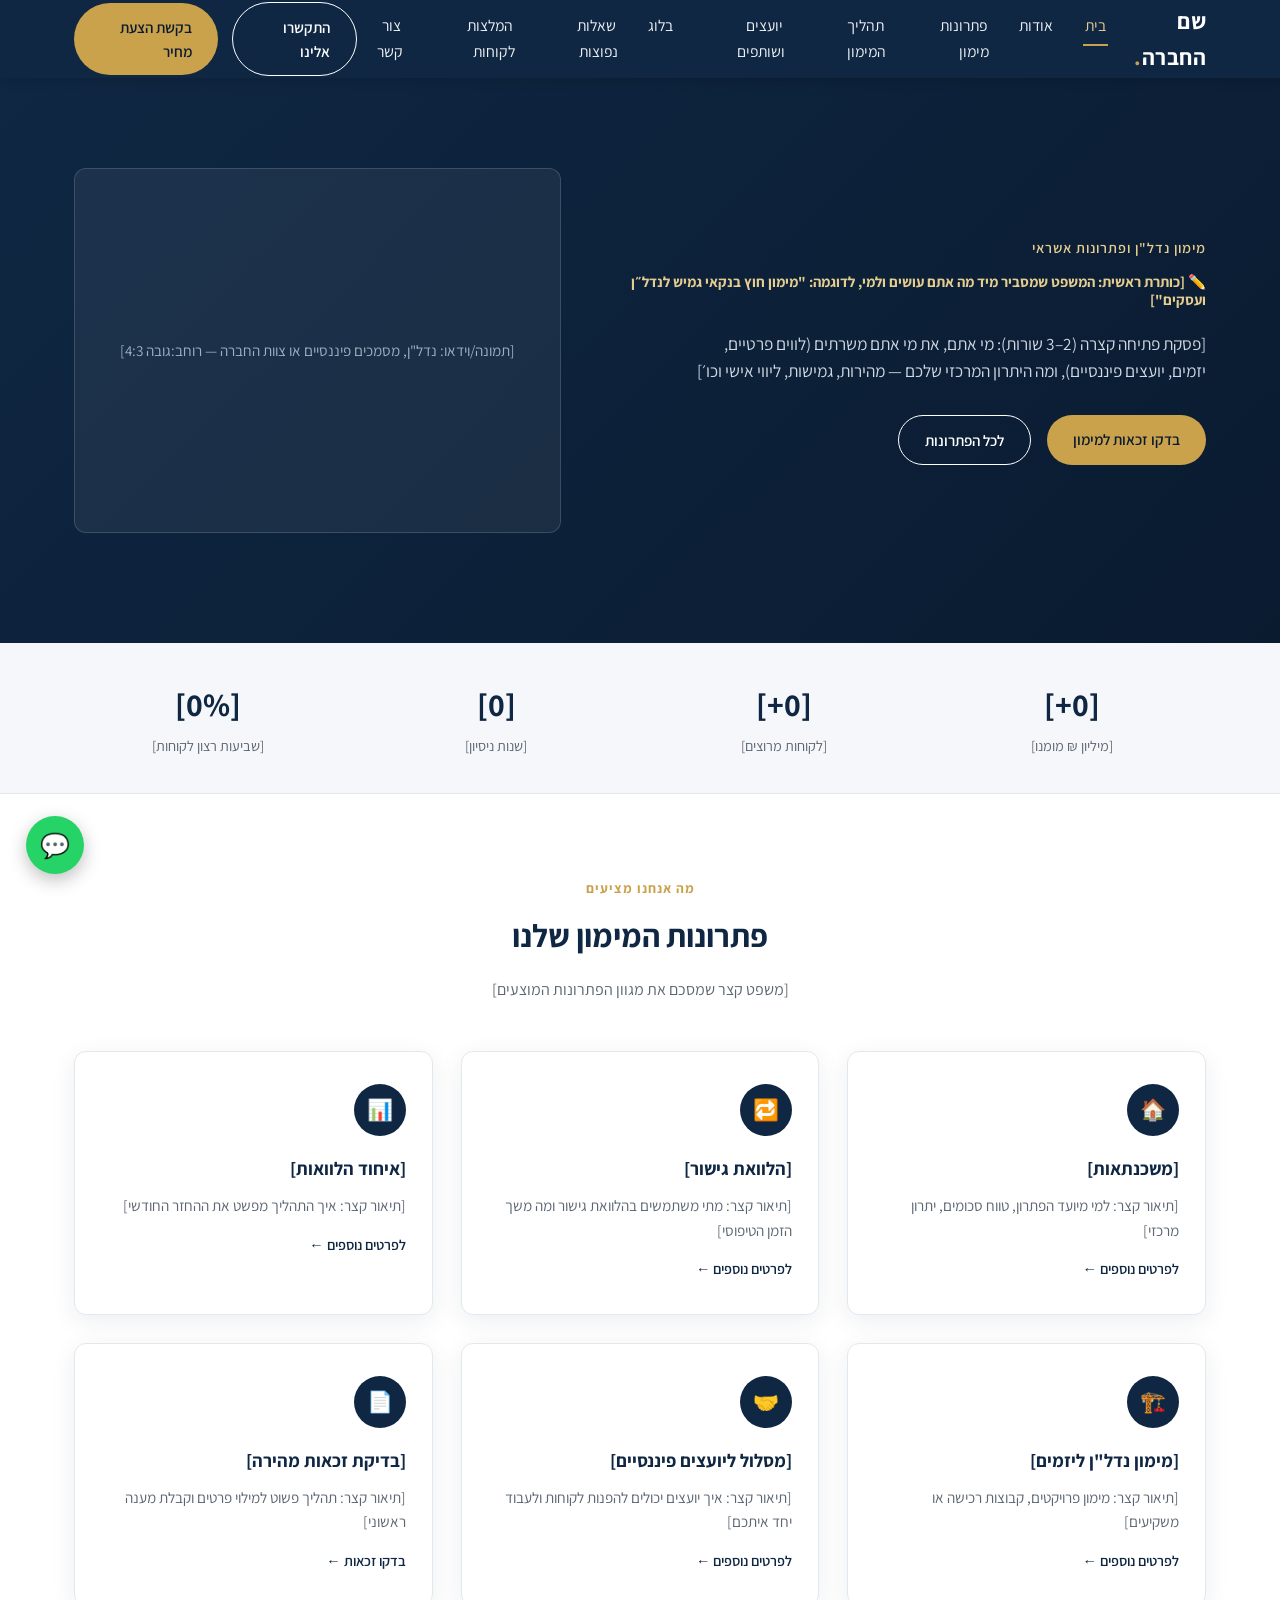
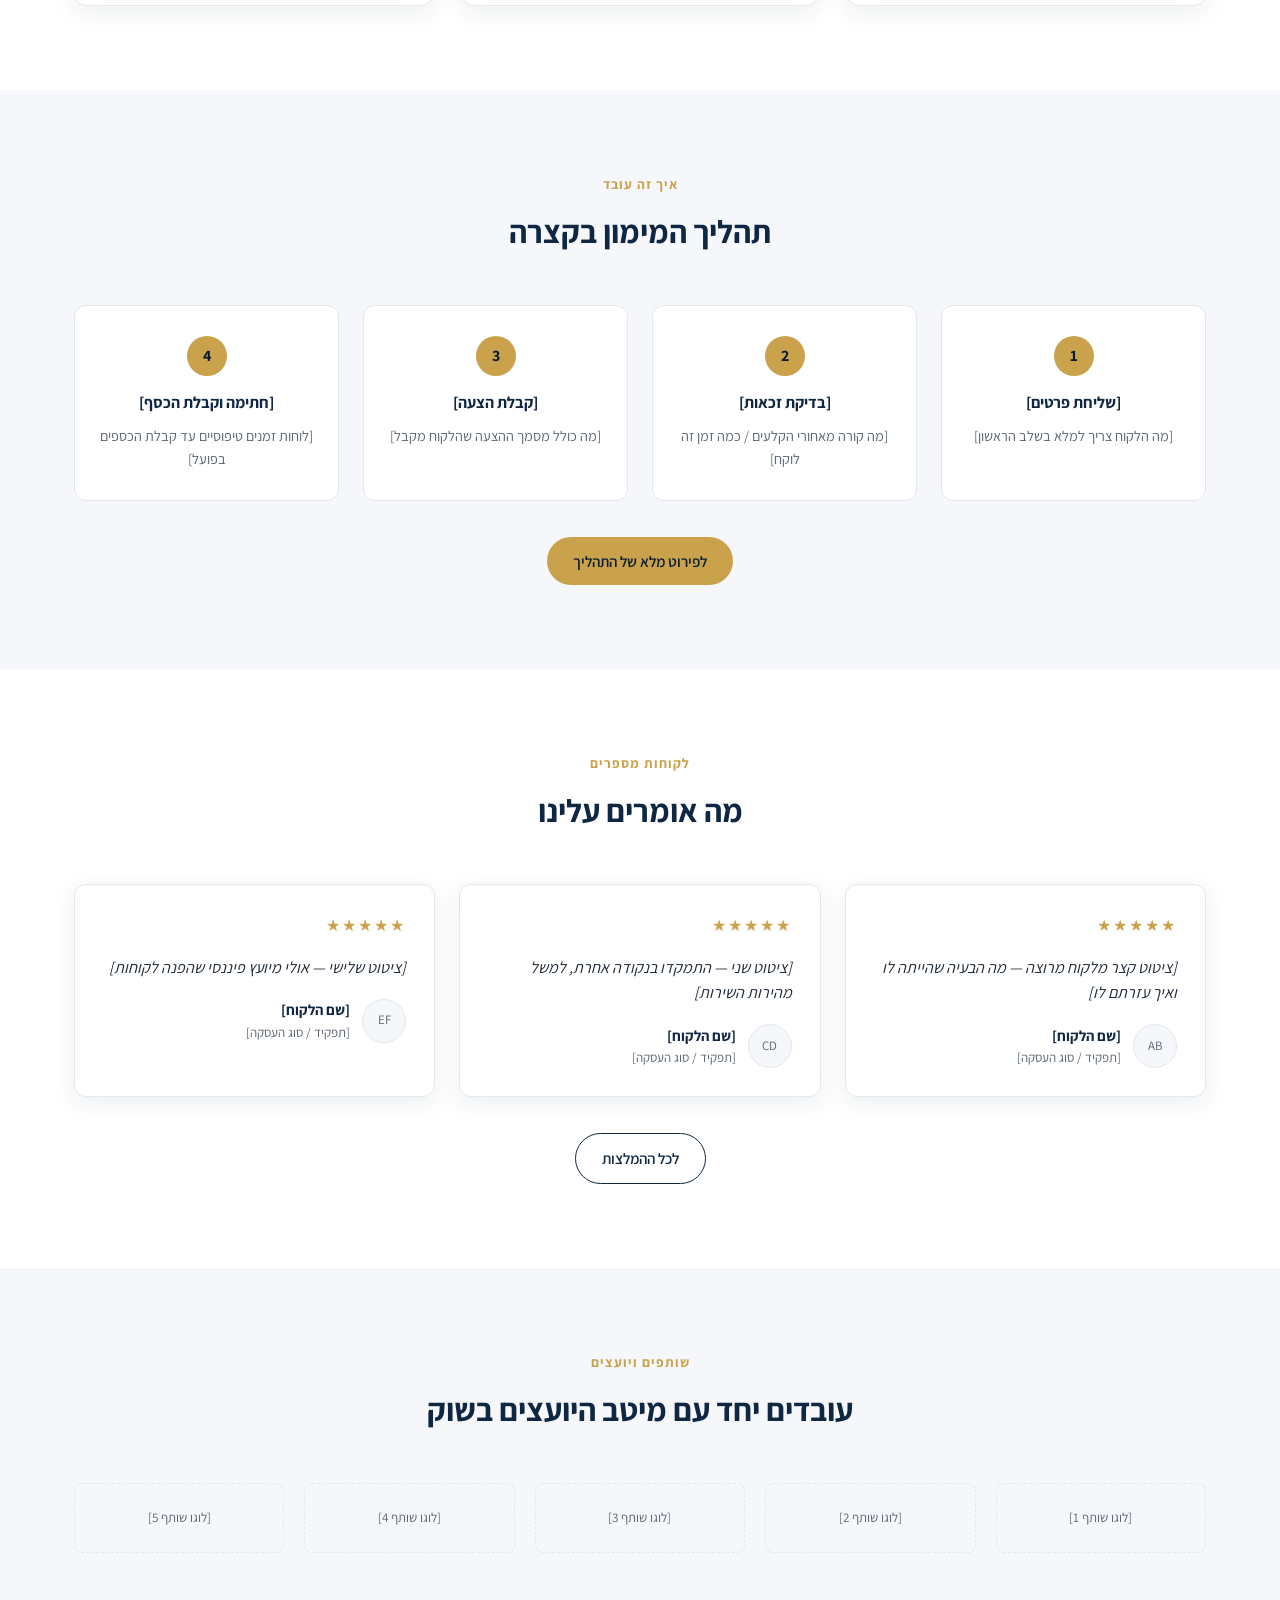
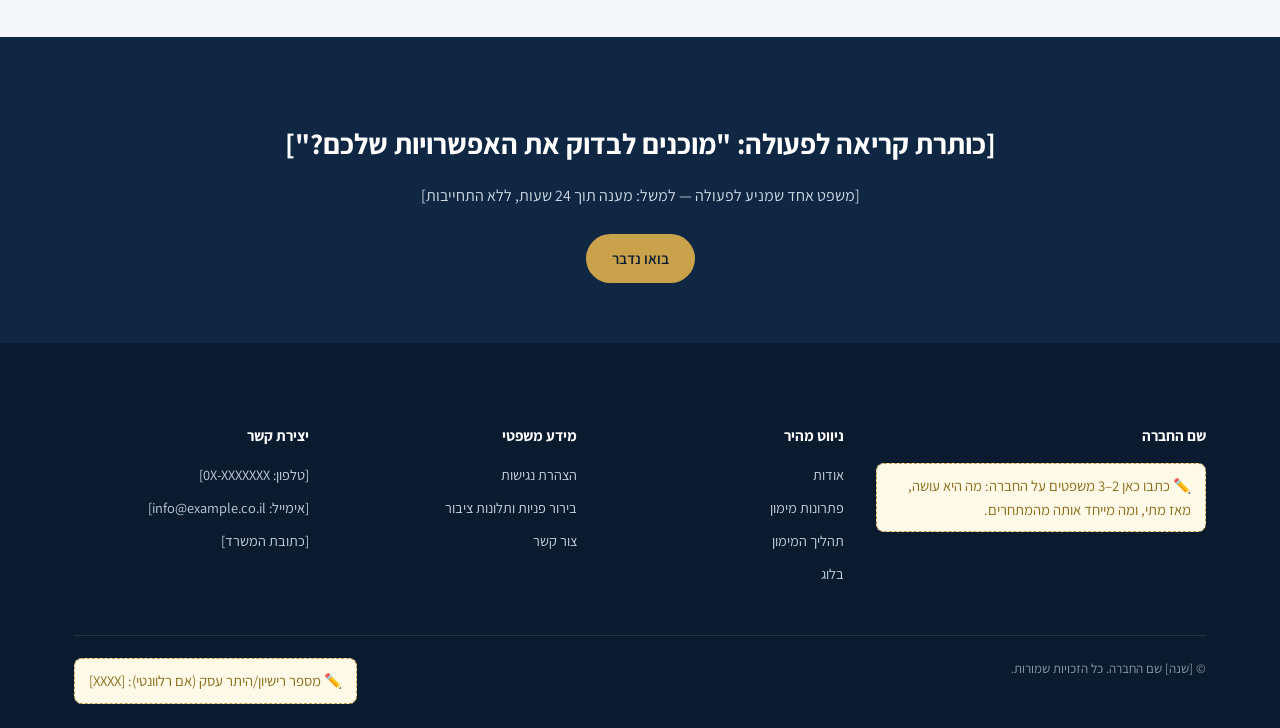
==== index.html @ 7413fb55 "Initial commit" ====
<!DOCTYPE html>
<html lang="he" dir="rtl">
<head>
  <meta charset="UTF-8">
  <meta name="viewport" content="width=device-width, initial-scale=1.0">
  <title>דף הבית | שם החברה</title>
  <meta name="description" content="מימון חוץ בנקאי גמיש לנדל"ן, יזמים ופרטיים">
  <link rel="preconnect" href="https://fonts.googleapis.com">
  <link href="https://fonts.googleapis.com/css2?family=Assistant:wght@400;600;700;800&display=swap" rel="stylesheet">
  <link rel="stylesheet" href="css/style.css">
</head>
<body>
  <header class="site-header">
    <div class="container">
      <a href="index.html" class="logo">שם החברה<span>.</span></a>
      <nav>
        <ul class="main-nav">
        <li><a href="index.html" class="active">בית</a></li>
        <li><a href="about.html">אודות</a></li>
        <li><a href="solutions.html">פתרונות מימון</a></li>
        <li><a href="process.html">תהליך המימון</a></li>
        <li><a href="partners.html">יועצים ושותפים</a></li>
        <li><a href="blog.html">בלוג</a></li>
        <li><a href="faq.html">שאלות נפוצות</a></li>
        <li><a href="reviews.html">המלצות לקוחות</a></li>
        <li><a href="contact.html">צור קשר</a></li>
        </ul>
      </nav>
      <div class="header-cta">
        <a href="contact.html" class="btn btn-outline">התקשרו אלינו</a>
        <a href="contact.html" class="btn btn-primary">בקשת הצעת מחיר</a>
        <button class="nav-toggle" aria-label="תפריט"><span></span><span></span><span></span></button>
      </div>
    </div>
  </header>


  <section class="hero">
    <div class="container">
      <div class="hero-text">
        <div class="hero-eyebrow">מימון נדל"ן ופתרונות אשראי</div>
        <h1><span class="placeholder" style="background:transparent;border:none;color:#e4cd8f;padding:0;">[כותרת ראשית: המשפט שמסביר מיד מה אתם עושים ולמי, לדוגמה: "מימון חוץ בנקאי גמיש לנדל״ן ועסקים"]</span></h1>
        <p>[פסקת פתיחה קצרה (2–3 שורות): מי אתם, את מי אתם משרתים (לווים פרטיים, יזמים, יועצים פיננסיים), ומה היתרון המרכזי שלכם — מהירות, גמישות, ליווי אישי וכו׳]</p>
        <div class="hero-actions">
          <a href="contact.html" class="btn btn-primary">בדקו זכאות למימון</a>
          <a href="solutions.html" class="btn btn-outline">לכל הפתרונות</a>
        </div>
      </div>
      <div class="hero-media">[תמונה/וידאו: נדל"ן, מסמכים פיננסיים או צוות החברה — רוחב:גובה 4:3]</div>
    </div>
  </section>

  <section class="stats-bar">
    <div class="container">
      <div class="stat"><div class="num">[0+]</div><div class="label">[מיליון ₪ מומנו]</div></div>
      <div class="stat"><div class="num">[0+]</div><div class="label">[לקוחות מרוצים]</div></div>
      <div class="stat"><div class="num">[0]</div><div class="label">[שנות ניסיון]</div></div>
      <div class="stat"><div class="num">[0%]</div><div class="label">[שביעות רצון לקוחות]</div></div>
    </div>
  </section>

  <section class="section">
    <div class="container">
      <div class="section-head">
        <div class="section-eyebrow">מה אנחנו מציעים</div>
        <h2>פתרונות המימון שלנו</h2>
        <p>[משפט קצר שמסכם את מגוון הפתרונות המוצעים]</p>
      </div>
      <div class="cards-grid">
        <div class="card">
          <div class="card-icon">🏠</div>
          <h3>[משכנתאות]</h3>
          <p>[תיאור קצר: למי מיועד הפתרון, טווח סכומים, יתרון מרכזי]</p>
          <a href="solutions.html#mortgage" class="more">לפרטים נוספים ←</a>
        </div>
        <div class="card">
          <div class="card-icon">🔁</div>
          <h3>[הלוואת גישור]</h3>
          <p>[תיאור קצר: מתי משתמשים בהלוואת גישור ומה משך הזמן הטיפוסי]</p>
          <a href="solutions.html#bridge" class="more">לפרטים נוספים ←</a>
        </div>
        <div class="card">
          <div class="card-icon">📊</div>
          <h3>[איחוד הלוואות]</h3>
          <p>[תיאור קצר: איך התהליך מפשט את ההחזר החודשי]</p>
          <a href="solutions.html#consolidation" class="more">לפרטים נוספים ←</a>
        </div>
        <div class="card">
          <div class="card-icon">🏗️</div>
          <h3>[מימון נדל"ן ליזמים]</h3>
          <p>[תיאור קצר: מימון פרויקטים, קבוצות רכישה או משקיעים]</p>
          <a href="solutions.html#developers" class="more">לפרטים נוספים ←</a>
        </div>
        <div class="card">
          <div class="card-icon">🤝</div>
          <h3>[מסלול ליועצים פיננסיים]</h3>
          <p>[תיאור קצר: איך יועצים יכולים להפנות לקוחות ולעבוד יחד איתכם]</p>
          <a href="partners.html" class="more">לפרטים נוספים ←</a>
        </div>
        <div class="card">
          <div class="card-icon">📄</div>
          <h3>[בדיקת זכאות מהירה]</h3>
          <p>[תיאור קצר: תהליך פשוט למילוי פרטים וקבלת מענה ראשוני]</p>
          <a href="contact.html" class="more">בדקו זכאות ←</a>
        </div>
      </div>
    </div>
  </section>

  <section class="section section-alt">
    <div class="container">
      <div class="section-head">
        <div class="section-eyebrow">איך זה עובד</div>
        <h2>תהליך המימון בקצרה</h2>
      </div>
      <div class="steps">
        <div class="step"><h4>[שליחת פרטים]</h4><p>[מה הלקוח צריך למלא בשלב הראשון]</p></div>
        <div class="step"><h4>[בדיקת זכאות]</h4><p>[מה קורה מאחורי הקלעים / כמה זמן זה לוקח]</p></div>
        <div class="step"><h4>[קבלת הצעה]</h4><p>[מה כולל מסמך ההצעה שהלקוח מקבל]</p></div>
        <div class="step"><h4>[חתימה וקבלת הכסף]</h4><p>[לוחות זמנים טיפוסיים עד קבלת הכספים בפועל]</p></div>
      </div>
      <div style="text-align:center;margin-top:36px;"><a href="process.html" class="btn btn-primary">לפירוט מלא של התהליך</a></div>
    </div>
  </section>

  <section class="section">
    <div class="container">
      <div class="section-head">
        <div class="section-eyebrow">לקוחות מספרים</div>
        <h2>מה אומרים עלינו</h2>
      </div>
      <div class="testimonials-track">
        <div class="testimonial">
          <div class="stars">★★★★★</div>
          <p class="quote">[ציטוט קצר מלקוח מרוצה — מה הבעיה שהייתה לו ואיך עזרתם לו]</p>
          <div class="author"><div class="avatar">AB</div><div><div class="name">[שם הלקוח]</div><div class="role">[תפקיד / סוג העסקה]</div></div></div>
        </div>
        <div class="testimonial">
          <div class="stars">★★★★★</div>
          <p class="quote">[ציטוט שני — התמקדו בנקודה אחרת, למשל מהירות השירות]</p>
          <div class="author"><div class="avatar">CD</div><div><div class="name">[שם הלקוח]</div><div class="role">[תפקיד / סוג העסקה]</div></div></div>
        </div>
        <div class="testimonial">
          <div class="stars">★★★★★</div>
          <p class="quote">[ציטוט שלישי — אולי מיועץ פיננסי שהפנה לקוחות]</p>
          <div class="author"><div class="avatar">EF</div><div><div class="name">[שם הלקוח]</div><div class="role">[תפקיד / סוג העסקה]</div></div></div>
        </div>
      </div>
      <div style="text-align:center;margin-top:36px;"><a href="reviews.html" class="btn btn-outline" style="color:#0f2743;border-color:#0f2743;">לכל ההמלצות</a></div>
    </div>
  </section>

  <section class="section section-alt">
    <div class="container">
      <div class="section-head">
        <div class="section-eyebrow">שותפים ויועצים</div>
        <h2>עובדים יחד עם מיטב היועצים בשוק</h2>
      </div>
      <div class="partners-row">
        <div class="partner-logo">[לוגו שותף 1]</div>
        <div class="partner-logo">[לוגו שותף 2]</div>
        <div class="partner-logo">[לוגו שותף 3]</div>
        <div class="partner-logo">[לוגו שותף 4]</div>
        <div class="partner-logo">[לוגו שותף 5]</div>
      </div>
    </div>
  </section>

  <section class="cta-band">
    <div class="container">
      <h2>[כותרת קריאה לפעולה: "מוכנים לבדוק את האפשרויות שלכם?"]</h2>
      <p>[משפט אחד שמניע לפעולה — למשל: מענה תוך 24 שעות, ללא התחייבות]</p>
      <a href="contact.html" class="btn btn-primary">בואו נדבר</a>
    </div>
  </section>

  <footer class="site-footer">
    <div class="container">
      <div class="footer-grid">
        <div>
          <h4>שם החברה</h4>
          <span class="placeholder">כתבו כאן 2–3 משפטים על החברה: מה היא עושה, מאז מתי, ומה מייחד אותה מהמתחרים.</span>
        </div>
        <div>
          <h4>ניווט מהיר</h4>
          <ul>
            <li><a href="about.html">אודות</a></li>
            <li><a href="solutions.html">פתרונות מימון</a></li>
            <li><a href="process.html">תהליך המימון</a></li>
            <li><a href="blog.html">בלוג</a></li>
          </ul>
        </div>
        <div>
          <h4>מידע משפטי</h4>
          <ul>
            <li><a href="accessibility.html">הצהרת נגישות</a></li>
          <li><a href="complaints.html">בירור פניות ותלונות ציבור</a></li>
          <li><a href="contact.html">צור קשר</a></li>
          </ul>
        </div>
        <div>
          <h4>יצירת קשר</h4>
          <ul>
            <li>[טלפון: 0X-XXXXXXX]</li>
            <li>[אימייל: info@example.co.il]</li>
            <li>[כתובת המשרד]</li>
          </ul>
        </div>
      </div>
      <div class="footer-bottom">
        <span>© [שנה] שם החברה. כל הזכויות שמורות.</span>
        <span class="placeholder" style="margin:0;">מספר רישיון/היתר עסק (אם רלוונטי): [XXXX]</span>
      </div>
    </div>
  </footer>
  <a href="https://wa.me/9725XXXXXXXX" class="whatsapp-float" aria-label="WhatsApp" target="_blank" rel="noopener">💬</a>
  <script src="js/main.js"></script>

</body>
</html>
---- css/style.css ----
/* =====================================================
   TOP Finance-style Marketing Site — Shared Stylesheet
   Hebrew / RTL — placeholder static frontend
   ===================================================== */

:root {
  --color-navy: #0f2743;
  --color-navy-dark: #0a1b30;
  --color-gold: #c9a24b;
  --color-gold-light: #e4cd8f;
  --color-bg: #ffffff;
  --color-bg-alt: #f5f7fa;
  --color-text: #1f2a37;
  --color-text-muted: #5b6672;
  --color-border: #e3e8ee;
  --shadow-card: 0 6px 24px rgba(15, 39, 67, 0.08);
  --radius: 12px;
  --max-width: 1180px;
  --font-main: "Assistant", "Segoe UI", Arial, sans-serif;
}

* { box-sizing: border-box; }

html { scroll-behavior: smooth; }

body {
  margin: 0;
  direction: rtl;
  text-align: right;
  font-family: var(--font-main);
  color: var(--color-text);
  background: var(--color-bg);
  line-height: 1.6;
}

img { max-width: 100%; display: block; }

a { color: inherit; text-decoration: none; }

.container {
  max-width: var(--max-width);
  margin: 0 auto;
  padding: 0 24px;
}

.placeholder {
  background: #fff9e8;
  border: 1px dashed var(--color-gold);
  color: #8a6d1d;
  padding: 10px 14px;
  border-radius: 8px;
  font-size: 0.92rem;
  display: block;
  margin: 8px 0;
}

.placeholder::before {
  content: "✏️ ";
}

/* ---------- Header ---------- */
.site-header {
  background: var(--color-navy);
  color: #fff;
  position: sticky;
  top: 0;
  z-index: 100;
  box-shadow: 0 2px 10px rgba(0,0,0,0.15);
}

.site-header .container {
  display: flex;
  align-items: center;
  justify-content: space-between;
  height: 78px;
}

.logo {
  font-size: 1.4rem;
  font-weight: 700;
  color: #fff;
  letter-spacing: 0.5px;
}
.logo span { color: var(--color-gold); }

.main-nav {
  display: flex;
  gap: 28px;
  list-style: none;
  margin: 0;
  padding: 0;
}

.main-nav a {
  font-size: 0.98rem;
  color: #eef1f5;
  padding: 8px 2px;
  border-bottom: 2px solid transparent;
  transition: border-color 0.2s, color 0.2s;
}

.main-nav a:hover,
.main-nav a.active {
  color: var(--color-gold-light);
  border-bottom-color: var(--color-gold);
}

.header-cta {
  display: flex;
  align-items: center;
  gap: 14px;
}

.btn {
  display: inline-block;
  padding: 12px 26px;
  border-radius: 999px;
  font-weight: 600;
  font-size: 0.95rem;
  cursor: pointer;
  border: none;
  transition: transform 0.15s ease, box-shadow 0.15s ease;
}

.btn-primary {
  background: var(--color-gold);
  color: var(--color-navy-dark);
}
.btn-primary:hover { transform: translateY(-1px); box-shadow: 0 6px 16px rgba(201,162,75,0.4); }

.btn-outline {
  background: transparent;
  border: 1.5px solid #fff;
  color: #fff;
}
.btn-outline:hover { background: rgba(255,255,255,0.1); }

.btn-block { width: 100%; text-align: center; }

.nav-toggle {
  display: none;
  flex-direction: column;
  gap: 5px;
  background: none;
  border: none;
  cursor: pointer;
  padding: 6px;
}
.nav-toggle span {
  width: 26px;
  height: 2px;
  background: #fff;
  display: block;
}

/* ---------- Hero ---------- */
.hero {
  background: linear-gradient(135deg, var(--color-navy) 0%, var(--color-navy-dark) 100%);
  color: #fff;
  padding: 90px 0 110px;
}

.hero .container {
  display: grid;
  grid-template-columns: 1.1fr 0.9fr;
  gap: 50px;
  align-items: center;
}

.hero-eyebrow {
  color: var(--color-gold-light);
  font-weight: 600;
  letter-spacing: 1px;
  font-size: 0.9rem;
  text-transform: uppercase;
}

.hero h1 {
  font-size: 2.6rem;
  line-height: 1.25;
  margin: 14px 0 20px;
}

.hero p {
  color: #cfd8e3;
  font-size: 1.08rem;
  margin-bottom: 30px;
  max-width: 520px;
}

.hero-actions { display: flex; gap: 16px; flex-wrap: wrap; }

.hero-media {
  background: rgba(255,255,255,0.06);
  border: 1px solid rgba(255,255,255,0.15);
  border-radius: var(--radius);
  aspect-ratio: 4/3;
  display: flex;
  align-items: center;
  justify-content: center;
  color: #9fb0c3;
  text-align: center;
  padding: 20px;
  font-size: 0.95rem;
}

/* ---------- Stats bar ---------- */
.stats-bar {
  background: var(--color-bg-alt);
  border-bottom: 1px solid var(--color-border);
}
.stats-bar .container {
  display: grid;
  grid-template-columns: repeat(4, 1fr);
  gap: 20px;
  padding: 36px 24px;
}
.stat { text-align: center; }
.stat .num {
  font-size: 2rem;
  font-weight: 700;
  color: var(--color-navy);
}
.stat .label { color: var(--color-text-muted); font-size: 0.9rem; margin-top: 4px; }

/* ---------- Section generic ---------- */
.section { padding: 84px 0; }
.section-alt { background: var(--color-bg-alt); }

.section-head {
  max-width: 640px;
  margin: 0 auto 48px;
  text-align: center;
}
.section-eyebrow {
  color: var(--color-gold);
  font-weight: 700;
  font-size: 0.85rem;
  letter-spacing: 1px;
  text-transform: uppercase;
}
.section-head h2 {
  font-size: 2rem;
  margin: 10px 0 12px;
  color: var(--color-navy);
}
.section-head p { color: var(--color-text-muted); }

/* ---------- Cards grid ---------- */
.cards-grid {
  display: grid;
  grid-template-columns: repeat(3, 1fr);
  gap: 28px;
}

.card {
  background: #fff;
  border: 1px solid var(--color-border);
  border-radius: var(--radius);
  padding: 32px 26px;
  box-shadow: var(--shadow-card);
  transition: transform 0.2s ease;
}
.card:hover { transform: translateY(-4px); }

.card-icon {
  width: 52px;
  height: 52px;
  border-radius: 50%;
  background: var(--color-navy);
  color: var(--color-gold-light);
  display: flex;
  align-items: center;
  justify-content: center;
  font-size: 1.3rem;
  margin-bottom: 18px;
}

.card h3 { color: var(--color-navy); margin: 0 0 10px; font-size: 1.15rem; }
.card p { color: var(--color-text-muted); font-size: 0.95rem; margin: 0 0 14px; }
.card a.more { color: var(--color-navy); font-weight: 600; font-size: 0.9rem; }
.card a.more:hover { color: var(--color-gold); }

/* ---------- Process steps ---------- */
.steps {
  display: grid;
  grid-template-columns: repeat(4, 1fr);
  gap: 24px;
  counter-reset: step;
}
.step {
  position: relative;
  background: #fff;
  border-radius: var(--radius);
  border: 1px solid var(--color-border);
  padding: 30px 22px;
  text-align: center;
}
.step::before {
  counter-increment: step;
  content: counter(step);
  width: 40px;
  height: 40px;
  border-radius: 50%;
  background: var(--color-gold);
  color: var(--color-navy-dark);
  font-weight: 700;
  display: flex;
  align-items: center;
  justify-content: center;
  margin: 0 auto 14px;
}
.step h4 { color: var(--color-navy); margin: 0 0 8px; }
.step p { color: var(--color-text-muted); font-size: 0.9rem; margin: 0; }

/* ---------- Testimonials ---------- */
.testimonials-track {
  display: grid;
  grid-template-columns: repeat(3, 1fr);
  gap: 24px;
}
.testimonial {
  background: #fff;
  border: 1px solid var(--color-border);
  border-radius: var(--radius);
  padding: 28px;
  box-shadow: var(--shadow-card);
}
.testimonial .stars { color: var(--color-gold); margin-bottom: 12px; letter-spacing: 2px; }
.testimonial p.quote { font-style: italic; color: var(--color-text); margin-bottom: 18px; }
.testimonial .author { display: flex; align-items: center; gap: 12px; }
.avatar {
  width: 44px; height: 44px; border-radius: 50%;
  background: var(--color-bg-alt); border: 1px solid var(--color-border);
  display:flex; align-items:center; justify-content:center;
  color: var(--color-text-muted); font-size: 0.8rem;
}
.author .name { font-weight: 700; color: var(--color-navy); font-size: 0.92rem; }
.author .role { color: var(--color-text-muted); font-size: 0.82rem; }

/* ---------- Partners carousel (static row) ---------- */
.partners-row {
  display: flex;
  justify-content: space-between;
  flex-wrap: wrap;
  gap: 20px;
  align-items: center;
}
.partner-logo {
  flex: 1 1 140px;
  height: 70px;
  border: 1px dashed var(--color-border);
  border-radius: 8px;
  display: flex;
  align-items: center;
  justify-content: center;
  color: var(--color-text-muted);
  font-size: 0.82rem;
  text-align: center;
  padding: 8px;
}

/* ---------- CTA band ---------- */
.cta-band {
  background: var(--color-navy);
  color: #fff;
  padding: 60px 0;
  text-align: center;
}
.cta-band h2 { font-size: 1.8rem; margin-bottom: 10px; }
.cta-band p { color: #cfd8e3; margin-bottom: 26px; }

/* ---------- Forms ---------- */
.form-card {
  background: #fff;
  border: 1px solid var(--color-border);
  border-radius: var(--radius);
  box-shadow: var(--shadow-card);
  padding: 36px;
}
.form-grid { display: grid; grid-template-columns: 1fr 1fr; gap: 18px; }
.form-grid .full { grid-column: 1 / -1; }
label { display: block; font-size: 0.88rem; color: var(--color-text-muted); margin-bottom: 6px; }
input, select, textarea {
  width: 100%;
  padding: 12px 14px;
  border: 1px solid var(--color-border);
  border-radius: 8px;
  font-family: inherit;
  font-size: 0.95rem;
  background: var(--color-bg-alt);
}
textarea { min-height: 110px; resize: vertical; }
input:focus, select:focus, textarea:focus {
  outline: none;
  border-color: var(--color-gold);
  background: #fff;
}

/* ---------- FAQ accordion ---------- */
.faq-item {
  border: 1px solid var(--color-border);
  border-radius: 10px;
  margin-bottom: 14px;
  overflow: hidden;
  background: #fff;
}
.faq-question {
  padding: 18px 22px;
  font-weight: 700;
  color: var(--color-navy);
  cursor: pointer;
  display: flex;
  justify-content: space-between;
  align-items: center;
}
.faq-question::after { content: "+"; font-weight: 400; color: var(--color-gold); font-size: 1.3rem; }
.faq-item.open .faq-question::after { content: "–"; }
.faq-answer {
  padding: 0 22px;
  max-height: 0;
  overflow: hidden;
  color: var(--color-text-muted);
  font-size: 0.94rem;
  transition: max-height 0.25s ease, padding 0.25s ease;
}
.faq-item.open .faq-answer { padding: 0 22px 20px; max-height: 400px; }

/* ---------- Blog ---------- */
.blog-grid {
  display: grid;
  grid-template-columns: repeat(3, 1fr);
  gap: 28px;
}
.blog-card { background:#fff; border:1px solid var(--color-border); border-radius: var(--radius); overflow:hidden; box-shadow: var(--shadow-card); }
.blog-thumb {
  height: 170px;
  background: var(--color-bg-alt);
  display:flex; align-items:center; justify-content:center;
  color: var(--color-text-muted); font-size: 0.85rem; text-align:center; padding: 10px;
}
.blog-card .content { padding: 22px; }
.blog-card .date { color: var(--color-gold); font-size: 0.8rem; font-weight: 700; }
.blog-card h3 { color: var(--color-navy); font-size: 1.05rem; margin: 8px 0 10px; }
.blog-card p { color: var(--color-text-muted); font-size: 0.9rem; }

/* ---------- Breadcrumb / page header ---------- */
.page-hero {
  background: var(--color-navy);
  color: #fff;
  padding: 56px 0;
  text-align: center;
}
.page-hero h1 { font-size: 2.1rem; margin: 0 0 8px; }
.page-hero .crumbs { color: var(--color-gold-light); font-size: 0.9rem; }
.page-hero .crumbs a { color: var(--color-gold-light); }

/* ---------- Team ---------- */
.team-grid { display: grid; grid-template-columns: repeat(4, 1fr); gap: 24px; }
.team-card { text-align: center; }
.team-photo {
  aspect-ratio: 1/1;
  border-radius: 50%;
  background: var(--color-bg-alt);
  border: 1px solid var(--color-border);
  display:flex; align-items:center; justify-content:center;
  color: var(--color-text-muted);
  font-size: 0.82rem;
  margin: 0 auto 14px;
  max-width: 150px;
}
.team-card h4 { margin: 0 0 4px; color: var(--color-navy); }
.team-card .role { color: var(--color-gold); font-size: 0.85rem; font-weight: 600; }

/* ---------- Simple content blocks ---------- */
.content-block { max-width: 820px; margin: 0 auto; }
.content-block h2 { color: var(--color-navy); margin-top: 40px; }
.content-block h2:first-child { margin-top: 0; }

.two-col { display: grid; grid-template-columns: 1fr 1fr; gap: 50px; align-items: center; }

/* ---------- Footer ---------- */
.site-footer {
  background: var(--color-navy-dark);
  color: #c6d0dc;
  padding: 60px 0 24px;
}
.footer-grid {
  display: grid;
  grid-template-columns: 1.4fr 1fr 1fr 1fr;
  gap: 32px;
  margin-bottom: 40px;
}
.footer-grid h4 { color: #fff; font-size: 0.95rem; margin-bottom: 16px; }
.footer-grid ul { list-style: none; margin: 0; padding: 0; }
.footer-grid li { margin-bottom: 10px; font-size: 0.9rem; }
.footer-grid a:hover { color: var(--color-gold-light); }
.footer-bottom {
  border-top: 1px solid rgba(255,255,255,0.1);
  padding-top: 22px;
  display: flex;
  justify-content: space-between;
  flex-wrap: wrap;
  gap: 10px;
  font-size: 0.82rem;
  color: #8998a8;
}

/* ---------- WhatsApp floating button ---------- */
.whatsapp-float {
  position: fixed;
  bottom: 26px;
  left: 26px;
  width: 58px;
  height: 58px;
  border-radius: 50%;
  background: #25d366;
  color: #fff;
  display: flex;
  align-items: center;
  justify-content: center;
  font-size: 1.5rem;
  box-shadow: 0 6px 18px rgba(0,0,0,0.25);
  z-index: 200;
}

/* ---------- Accessibility statement box ---------- */
.legal-box {
  background: var(--color-bg-alt);
  border: 1px solid var(--color-border);
  border-radius: var(--radius);
  padding: 24px 28px;
  margin-bottom: 24px;
}

/* ---------- Responsive ---------- */
@media (max-width: 980px) {
  .hero .container { grid-template-columns: 1fr; }
  .cards-grid, .steps, .testimonials-track, .blog-grid { grid-template-columns: repeat(2, 1fr); }
  .team-grid { grid-template-columns: repeat(2, 1fr); }
  .footer-grid { grid-template-columns: 1fr 1fr; }
  .two-col { grid-template-columns: 1fr; }
  .form-grid { grid-template-columns: 1fr; }
  .stats-bar .container { grid-template-columns: repeat(2, 1fr); }
}

@media (max-width: 720px) {
  .main-nav { display: none; }
  .nav-toggle { display: flex; }
  .header-cta .btn-outline { display: none; }
  .hero h1 { font-size: 2rem; }
  .cards-grid, .steps, .testimonials-track, .blog-grid, .team-grid { grid-template-columns: 1fr; }
  .section { padding: 56px 0; }
}

/* Mobile nav open state */
.main-nav.open {
  display: flex;
  flex-direction: column;
  position: absolute;
  top: 78px;
  right: 0;
  left: 0;
  background: var(--color-navy);
  padding: 20px 24px;
  gap: 16px;
  box-shadow: 0 10px 20px rgba(0,0,0,0.2);
}
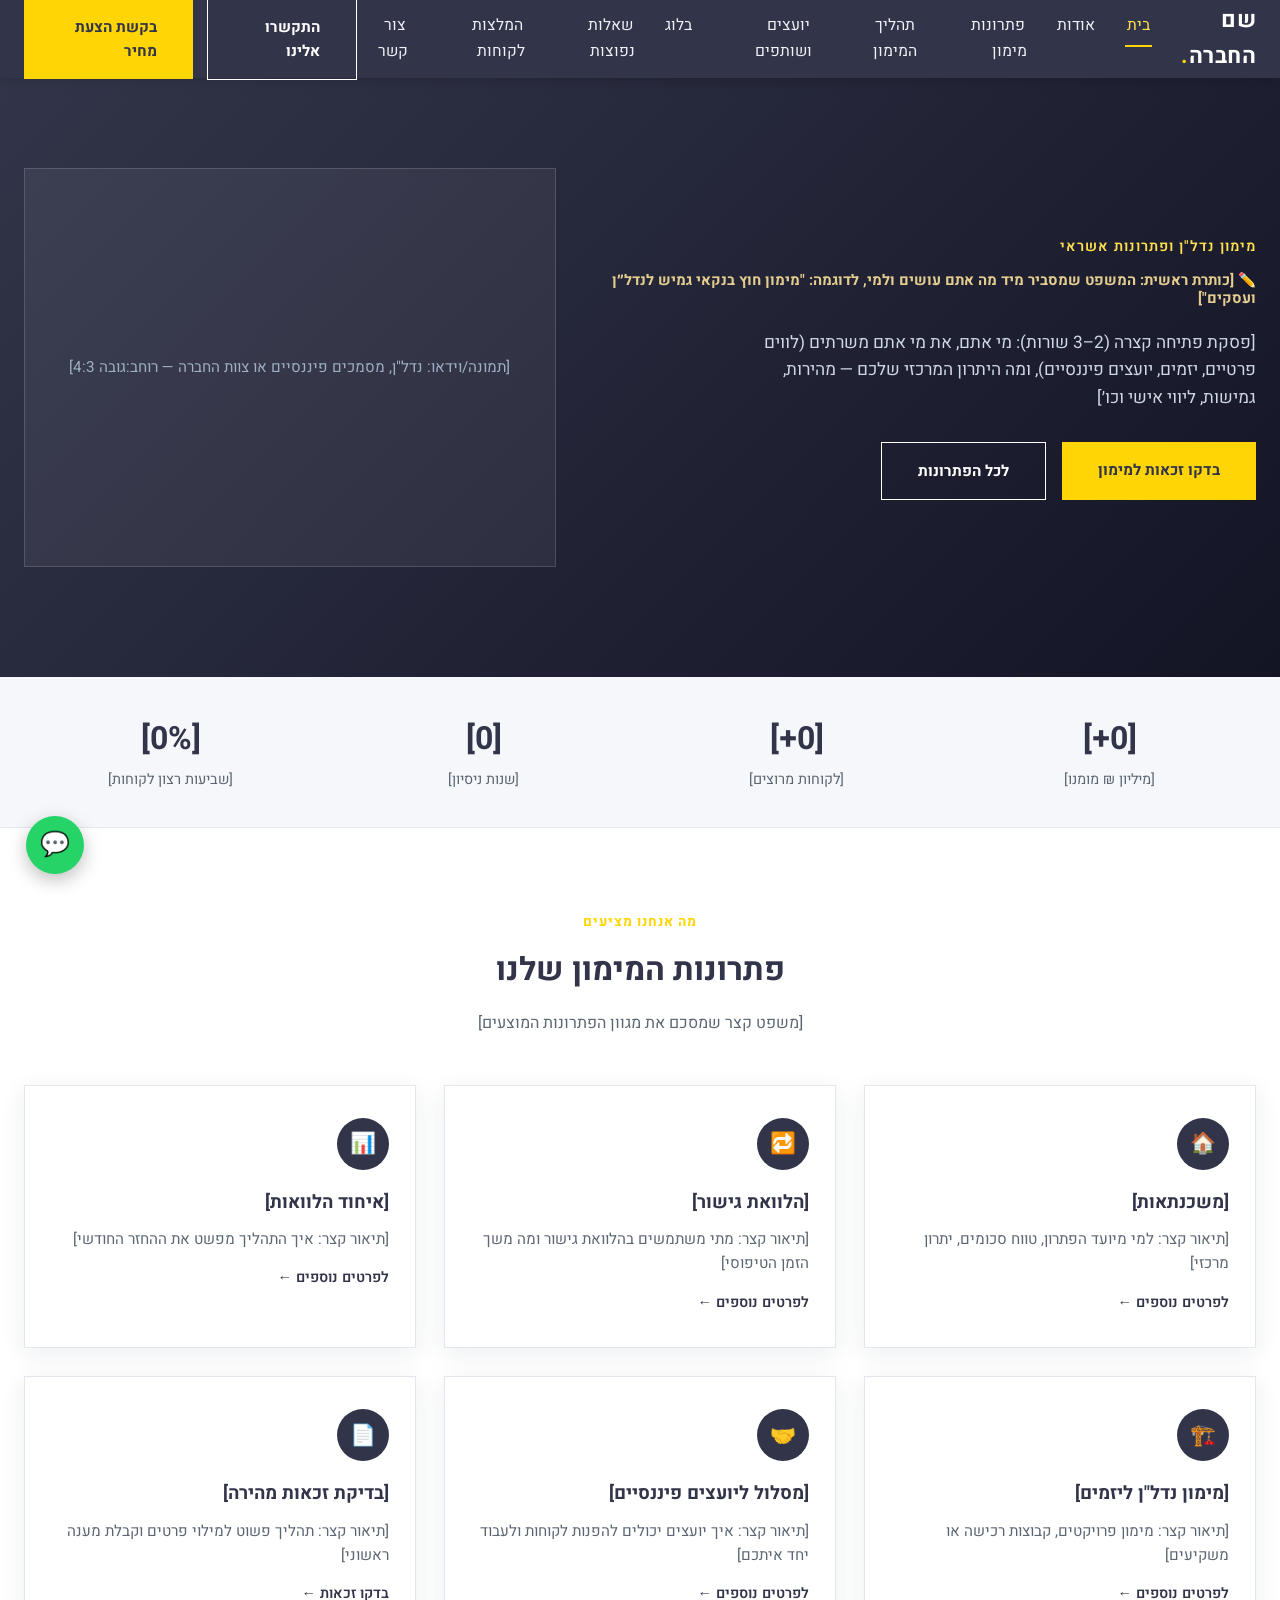
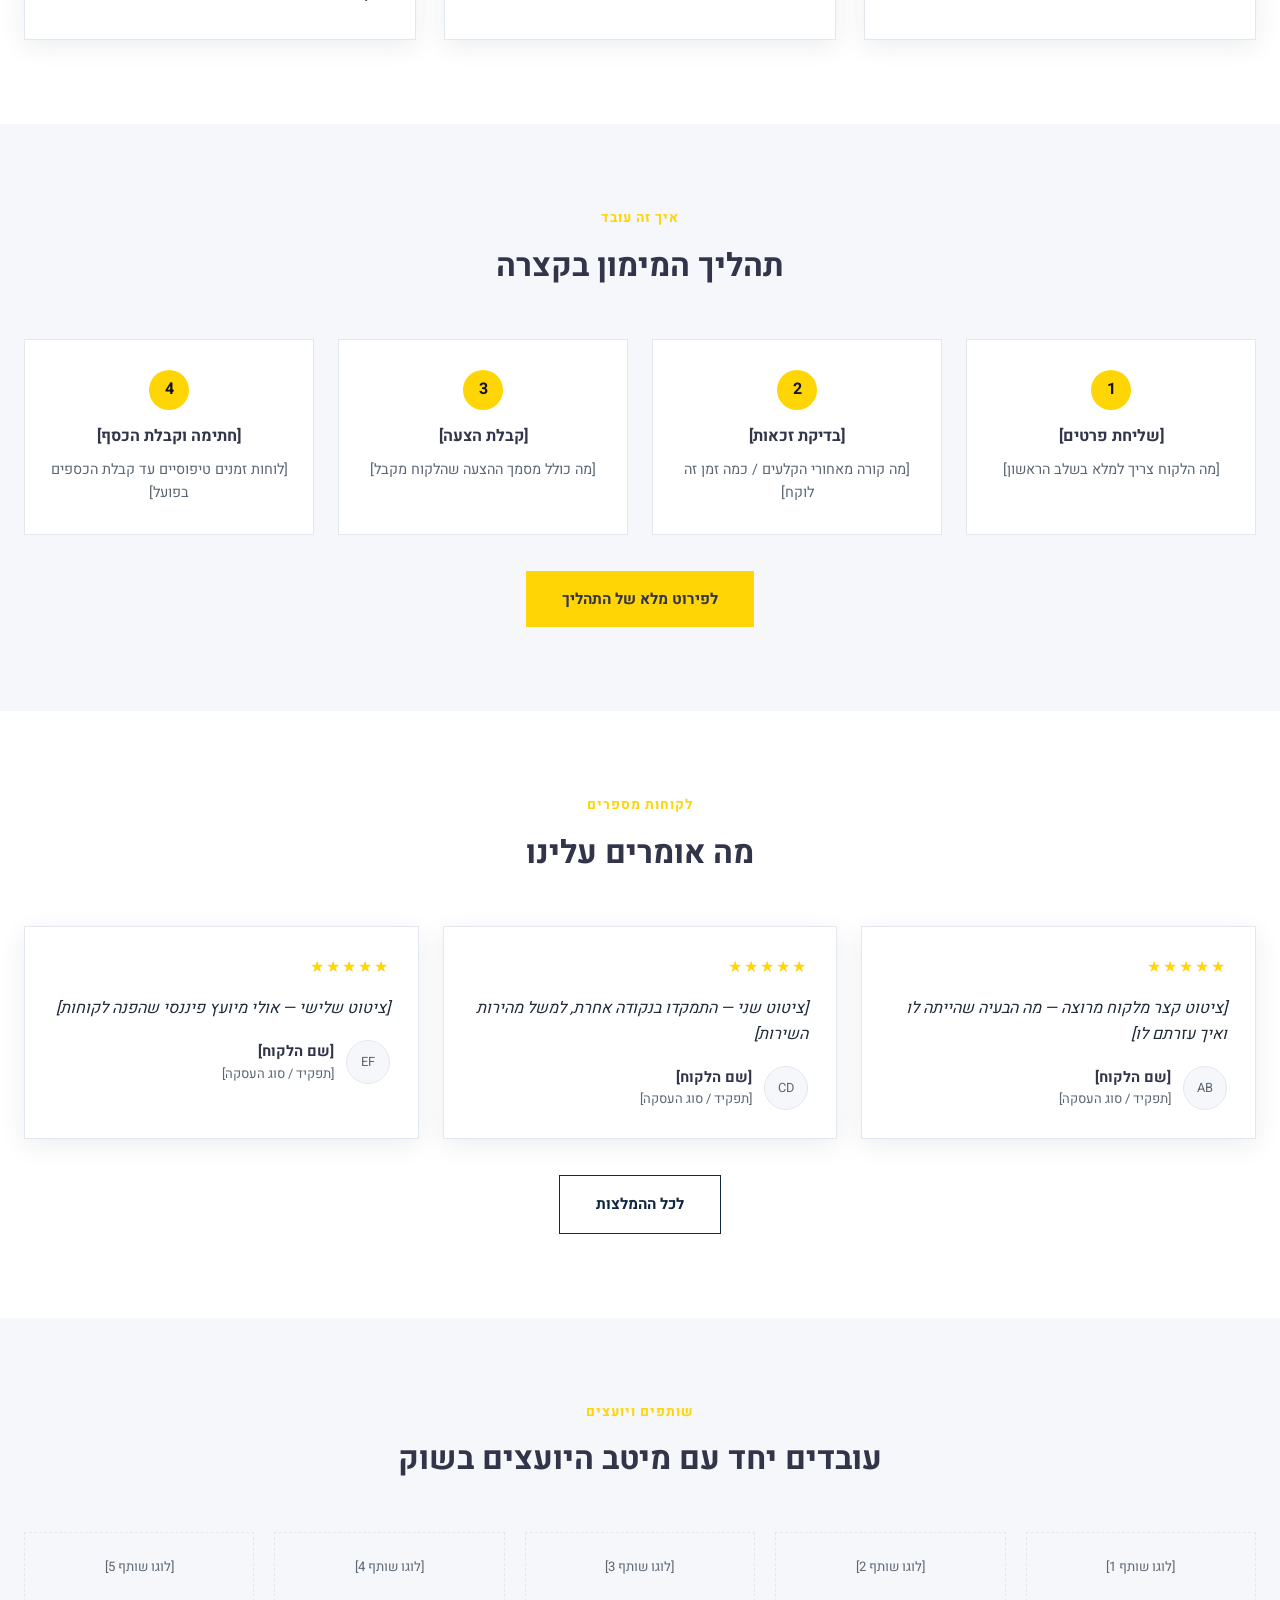
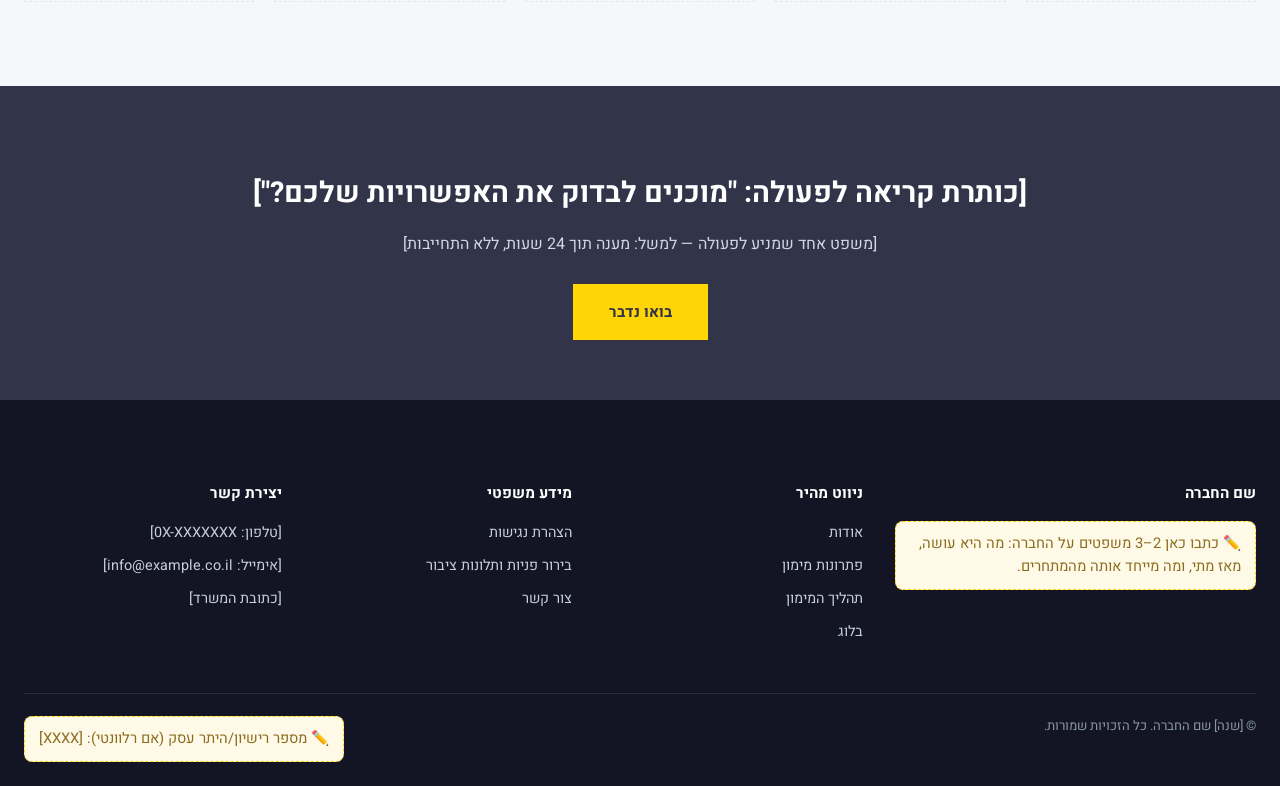
==== commit 5afff95e: "Restyle site to match topinv.co.il palette: navy/yellow colors, Heebo font, squared-off UI" ====
--- a/index.html
+++ b/index.html
@@ -6,7 +6,7 @@
   <title>דף הבית | שם החברה</title>
   <meta name="description" content="מימון חוץ בנקאי גמיש לנדל"ן, יזמים ופרטיים">
   <link rel="preconnect" href="https://fonts.googleapis.com">
-  <link href="https://fonts.googleapis.com/css2?family=Assistant:wght@400;600;700;800&display=swap" rel="stylesheet">
+  <link href="https://fonts.googleapis.com/css2?family=Heebo:wght@400;500;600;700;800&display=swap" rel="stylesheet">
   <link rel="stylesheet" href="css/style.css">
 </head>
 <body>
--- a/css/style.css
+++ b/css/style.css
@@ -4,19 +4,19 @@
    ===================================================== */
 
 :root {
-  --color-navy: #0f2743;
-  --color-navy-dark: #0a1b30;
-  --color-gold: #c9a24b;
-  --color-gold-light: #e4cd8f;
+  --color-navy: #323449;
+  --color-navy-dark: #131525;
+  --color-gold: #FFD505;
+  --color-gold-light: #ffe14d;
   --color-bg: #ffffff;
   --color-bg-alt: #f5f7fa;
   --color-text: #1f2a37;
   --color-text-muted: #5b6672;
   --color-border: #e3e8ee;
   --shadow-card: 0 6px 24px rgba(15, 39, 67, 0.08);
-  --radius: 12px;
-  --max-width: 1180px;
-  --font-main: "Assistant", "Segoe UI", Arial, sans-serif;
+  --radius: 0px;
+  --max-width: 1400px;
+  --font-main: "Heebo", "Segoe UI", Arial, sans-serif;
 }
 
 * { box-sizing: border-box; }
@@ -113,9 +113,9 @@
 
 .btn {
   display: inline-block;
-  padding: 12px 26px;
-  border-radius: 999px;
-  font-weight: 600;
+  padding: 16px 36px;
+  border-radius: 0;
+  font-weight: 700;
   font-size: 0.95rem;
   cursor: pointer;
   border: none;
@@ -124,9 +124,9 @@
 
 .btn-primary {
   background: var(--color-gold);
-  color: var(--color-navy-dark);
-}
-.btn-primary:hover { transform: translateY(-1px); box-shadow: 0 6px 16px rgba(201,162,75,0.4); }
+  color: var(--color-navy);
+}
+.btn-primary:hover { transform: translateY(-1px); box-shadow: 0 6px 16px rgba(255,213,5,0.45); }
 
 .btn-outline {
   background: transparent;
@@ -350,7 +350,7 @@
   flex: 1 1 140px;
   height: 70px;
   border: 1px dashed var(--color-border);
-  border-radius: 8px;
+  border-radius: 0;
   display: flex;
   align-items: center;
   justify-content: center;
@@ -385,7 +385,7 @@
   width: 100%;
   padding: 12px 14px;
   border: 1px solid var(--color-border);
-  border-radius: 8px;
+  border-radius: 0;
   font-family: inherit;
   font-size: 0.95rem;
   background: var(--color-bg-alt);
@@ -400,7 +400,7 @@
 /* ---------- FAQ accordion ---------- */
 .faq-item {
   border: 1px solid var(--color-border);
-  border-radius: 10px;
+  border-radius: 0;
   margin-bottom: 14px;
   overflow: hidden;
   background: #fff;
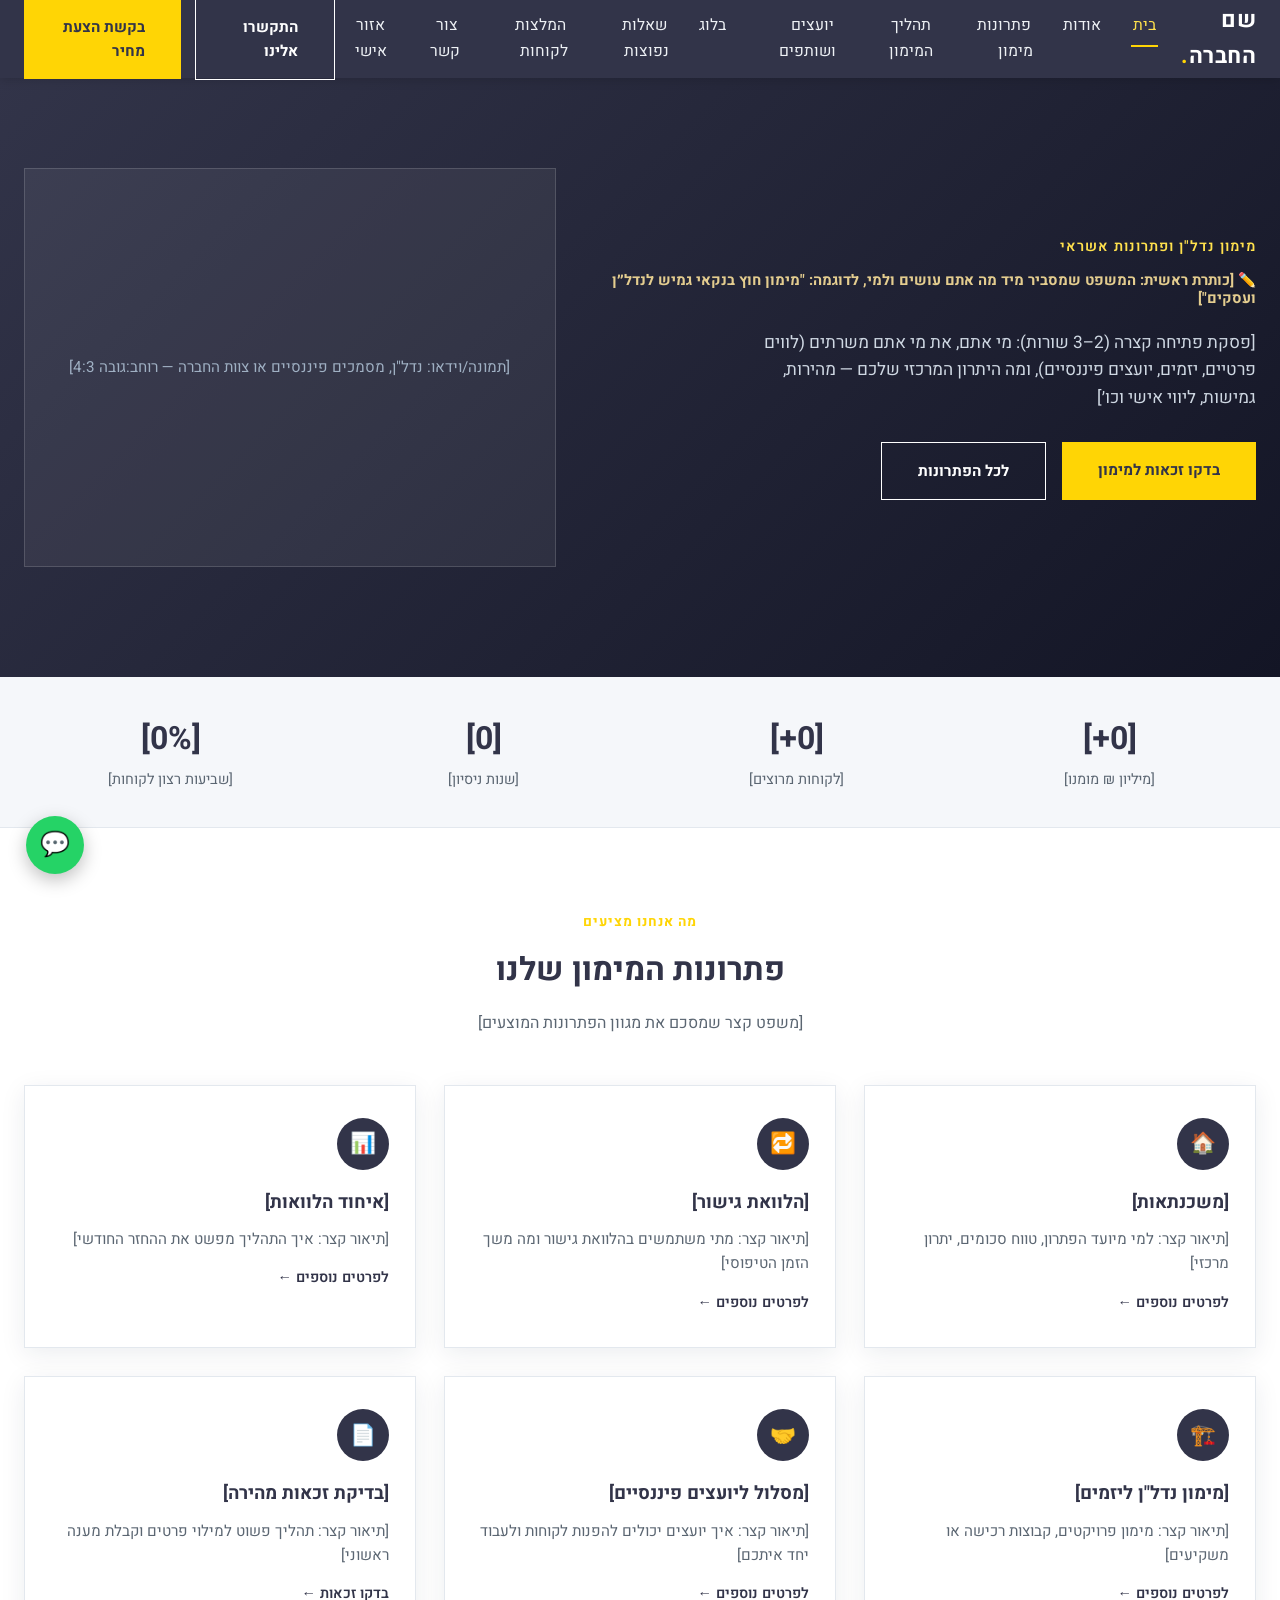
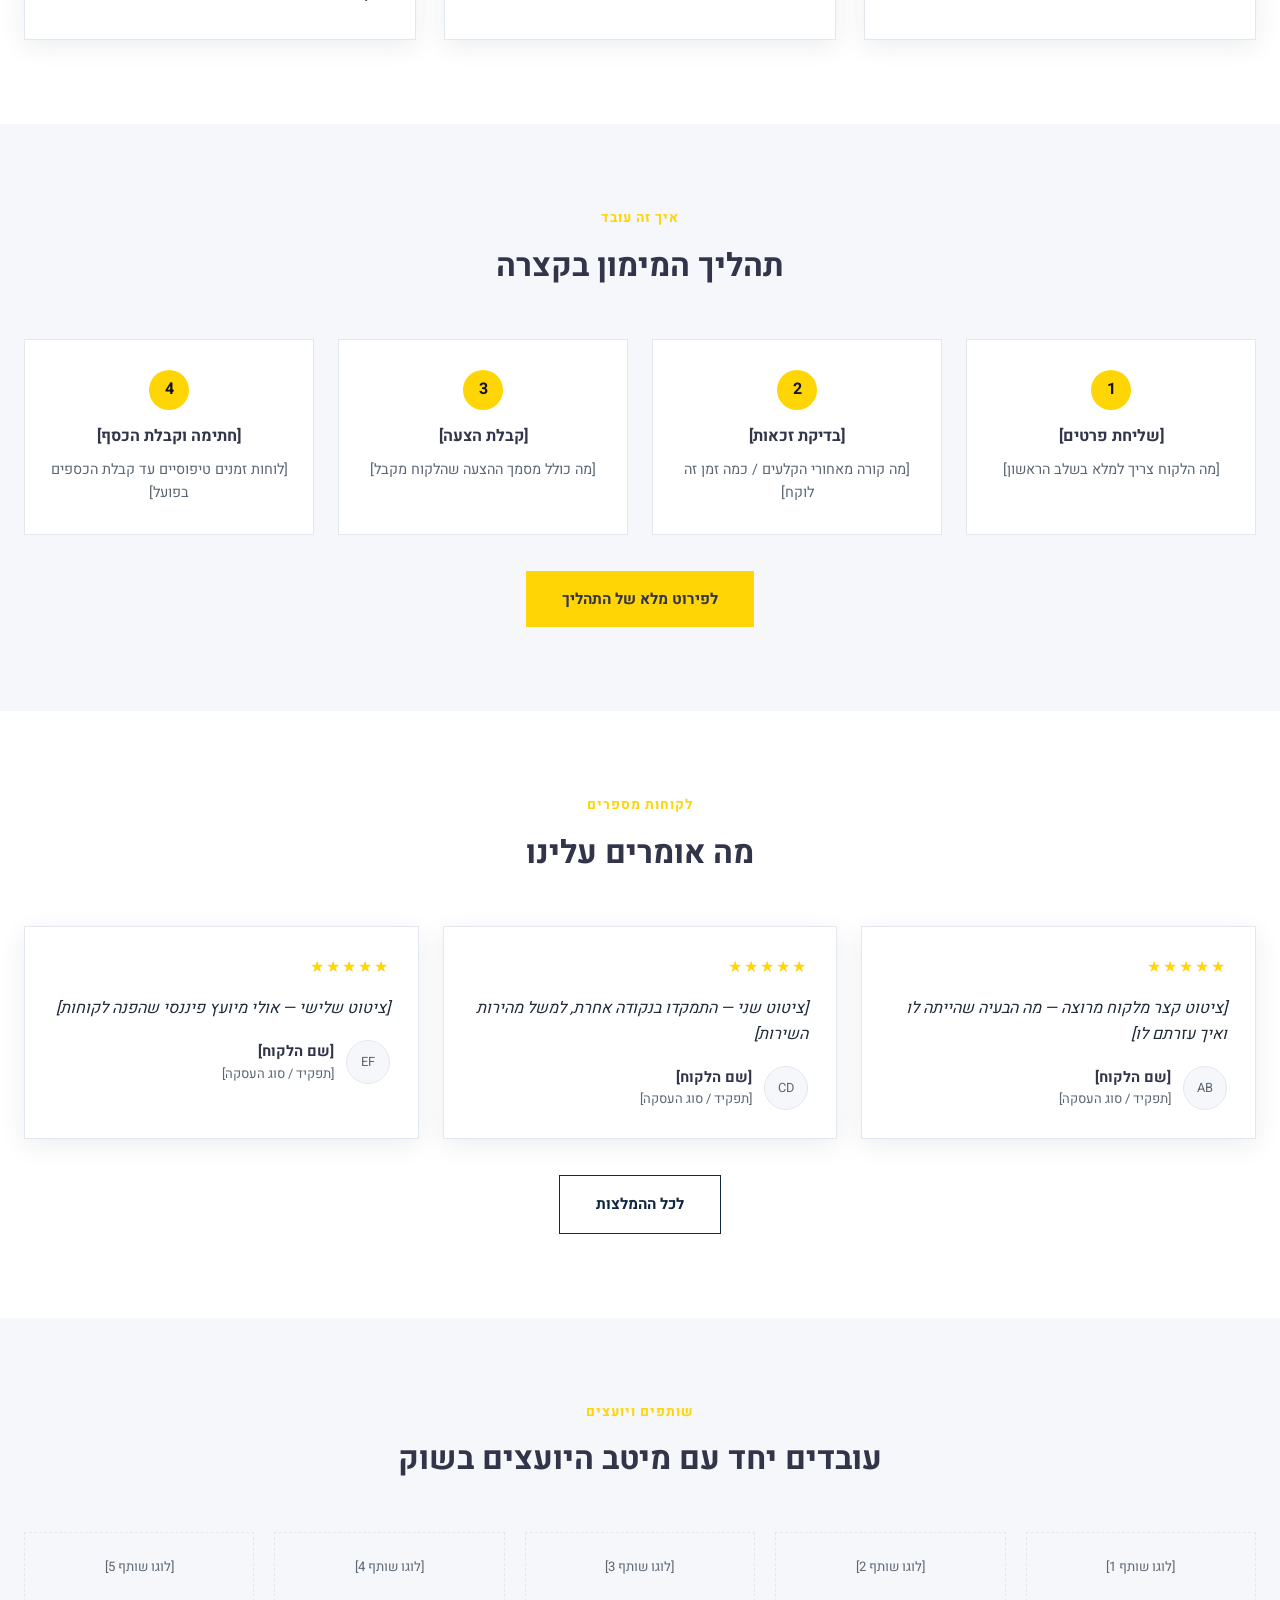
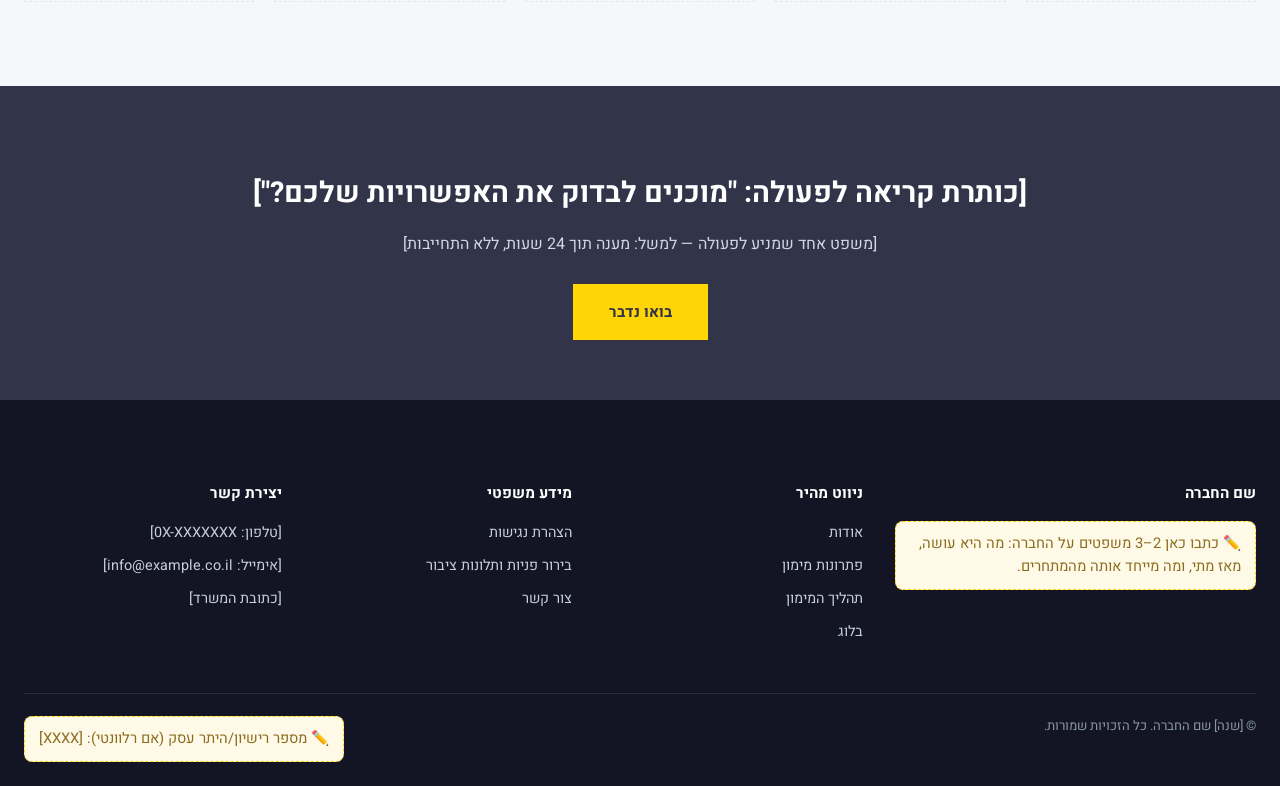
==== commit 971a94ea: "Add client login portal (Supabase auth + secure document storage)" ====
--- a/index.html
+++ b/index.html
@@ -24,6 +24,7 @@
         <li><a href="faq.html">שאלות נפוצות</a></li>
         <li><a href="reviews.html">המלצות לקוחות</a></li>
         <li><a href="contact.html">צור קשר</a></li>
+        <li><a href="login.html">אזור אישי</a></li>
         </ul>
       </nav>
       <div class="header-cta">
--- a/css/style.css
+++ b/css/style.css
@@ -396,6 +396,9 @@
   border-color: var(--color-gold);
   background: #fff;
 }
+.form-status { font-size: 0.9rem; margin-top: 14px; }
+.form-status.success { color: #1a7f4b; }
+.form-status.error { color: #c0392b; }
 
 /* ---------- FAQ accordion ---------- */
 .faq-item {
@@ -524,6 +527,18 @@
   z-index: 200;
 }
 
+/* ---------- Client portal ---------- */
+.doc-list { margin-top: 16px; border-top: 1px solid var(--color-border); padding-top: 14px; }
+.doc-item {
+  display: flex;
+  justify-content: space-between;
+  align-items: center;
+  gap: 10px;
+  padding: 8px 0;
+  font-size: 0.92rem;
+}
+.btn-sm { padding: 8px 18px; font-size: 0.85rem; }
+
 /* ---------- Accessibility statement box ---------- */
 .legal-box {
   background: var(--color-bg-alt);
